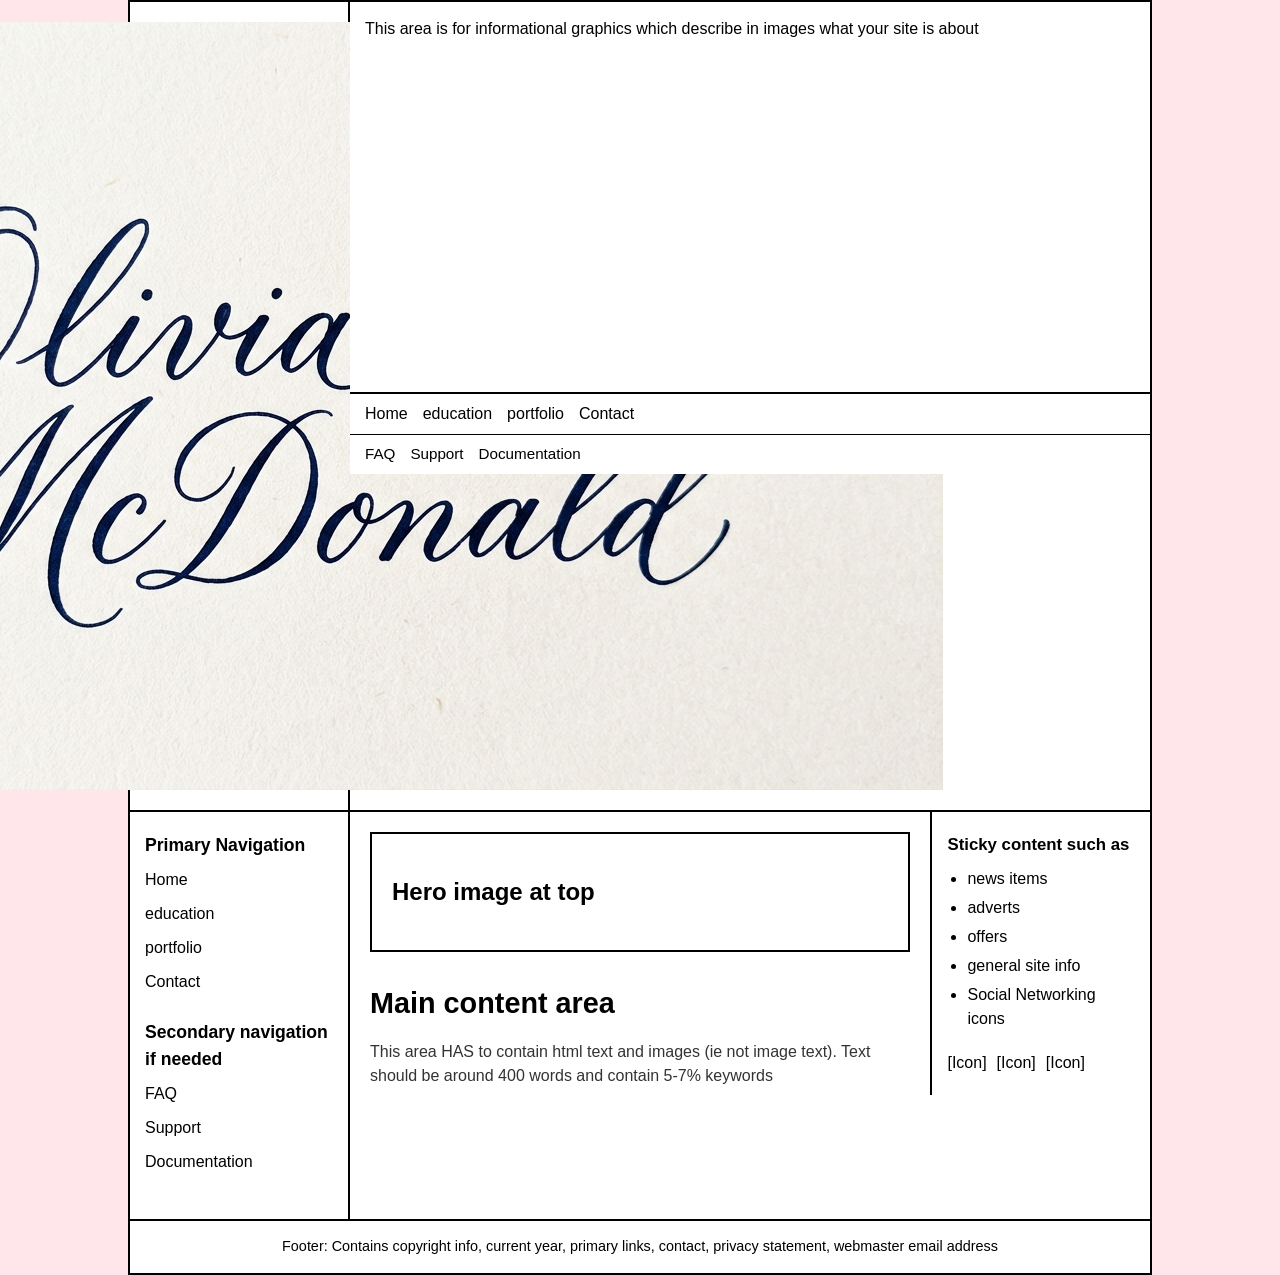
==== index.html @ f6db4ed5 "Replace home page logo text with Olivia logo image" ====
<!DOCTYPE html>
<html lang="en">
<head>
    <meta charset="UTF-8">
    <meta name="viewport" content="width=device-width, initial-scale=1.0">
    <title>Wireframe Layout</title>
    <link rel="stylesheet" href="Style.css">
</head>
<body>

    <div class="site-container">
        
        <!-- Logo Area -->
        <div class="logo-area">
            <img src="olivia-logo.png" alt="Olivia McDonald logo" class="logo-image">
        </div>

        <!-- Banner Content Area -->
        <header class="info-banner">
            <p>This area is for informational graphics which describe in images what your site is about</p>
        </header>

        <!-- Dynamic Header Nav (Injected via nav.js) -->
        <nav class="header-nav" id="header-navigation"></nav>

        <!-- Dynamic Sidebar Nav (Injected via nav.js) -->
        <aside class="sidebar-nav" id="sidebar-navigation"></aside>

        <!-- Main Content Area -->
        <main class="main-content">
            <div class="hero-image-container">
                <h2>Hero image at top</h2>
            </div>

            <section class="content-body">
                <h1>Main content area</h1>
                <p>This area HAS to contain html text and images (ie not image text). Text should be around 400 words and contain 5-7% keywords</p>
            </section>
        </main>

        <!-- Sticky Right Sidebar -->
        <aside class="sticky-sidebar">
            <h3>Sticky content such as</h3>
            <ul>
                <li>news items</li>
                <li>adverts</li>
                <li>offers</li>
                <li>general site info</li>
                <li>Social Networking icons</li>
            </ul>
            <div class="social-icons">
                <span>[Icon]</span>
                <span>[Icon]</span>
                <span>[Icon]</span>
            </div>
        </aside>

        <!-- Footer Area -->
        <footer class="site-footer">
            Footer: Contains copyright info, current year, primary links, contact, privacy statement, webmaster email address
        </footer>

    </div>

    <!-- Script loading for site navigation -->
    <script src="nav.js"></script>
</body>
</html>

</body>
</html>
---- Style.css ----
/* Reset and base layout setup */
* {
    box-sizing: border-box;
    margin: 0;
    padding: 0;
}

body {
    font-family: Arial, Helvetica, sans-serif;
    line-height: 1.5;
    background-color: #ffe6eb; /* Light pink background */
    padding: 0 10%;           /* 10% margin on left and right sides */
    min-height: 100vh;
}

/* Main Grid Container matching the wireframe structure */
.site-container {
    background-color: #ffffff;
    border: 2px solid #000000;
    display: grid;
    grid-template-columns: 220px 1fr 220px;
    grid-template-rows: auto auto 1fr auto;
    grid-template-areas: 
        "logo info info"
        "logo nav nav"
        "sidebar main sticky"
        "footer footer footer";
    min-height: 100vh;
}

/* Header & Logo Area */
.logo-area {
    grid-area: logo;
    border-right: 2px solid #000000;
    border-bottom: 2px solid #000000;
    display: flex;
    align-items: center;
    justify-content: center;
    padding: 20px;
    font-size: 2.5rem;
    font-weight: bold;
}

.info-banner {
    grid-area: info;
    border-bottom: 2px solid #000000;
    padding: 15px;
    background-color: #ffffff;
}

.header-nav {
    grid-area: nav;
    border-bottom: 2px solid #000000;
}

/* Navigation Lists Layout */
.nav-menu {
    list-style: none;
    display: flex;
    gap: 15px;
    padding: 8px 15px;
}

.primary-nav {
    border-bottom: 1px solid #000000;
    background-color: #ffffff;
}

.secondary-nav {
    background-color: #ffffff;
    font-size: 0.95rem;
}

.nav-menu a {
    text-decoration: none;
    color: #000000;
    font-weight: 500;
}

.nav-menu a:hover {
    text-decoration: underline;
}

/* Primary / Secondary Left Sidebar */
.sidebar-nav {
    grid-area: sidebar;
    border-right: 2px solid #000000;
    padding: 20px 15px;
    background-color: #ffffff;
}

.sidebar-nav .nav-menu {
    flex-direction: column;
    gap: 10px;
    padding: 0;
}

.sidebar-section {
    margin-bottom: 25px;
}

.sidebar-section h3 {
    font-size: 1.1rem;
    margin-bottom: 10px;
    font-weight: bold;
}

/* Main Content Center Column */
.main-content {
    grid-area: main;
    padding: 20px;
}

.hero-image-container {
    border: 2px solid #000000;
    padding: 40px 20px;
    margin-bottom: 30px;
    background-color: #ffffff;
}

.hero-image-container h2 {
    font-size: 1.5rem;
    font-weight: bold;
}

.content-body h1 {
    font-size: 1.8rem;
    margin-bottom: 15px;
}

.content-body p {
    font-size: 1rem;
    color: #333333;
}

/* Right Side Sticky Column */
.sticky-sidebar {
    grid-area: sticky;
    border-left: 2px solid #000000;
    padding: 20px 15px;
    background-color: #ffffff;
    position: sticky;
    top: 0;
    align-self: start;
}

.sticky-sidebar h3 {
    font-size: 1.05rem;
    margin-bottom: 10px;
    font-weight: bold;
}

.sticky-sidebar ul {
    list-style-type: disc;
    padding-left: 20px;
    margin-bottom: 20px;
}

.sticky-sidebar li {
    margin-bottom: 5px;
}

.social-icons {
    display: flex;
    gap: 10px;
    margin-top: 10px;
}

/* Footer Area */
.site-footer {
    grid-area: footer;
    border-top: 2px solid #000000;
    padding: 15px 20px;
    text-align: center;
    font-size: 0.9rem;
    background-color: #ffffff;
}
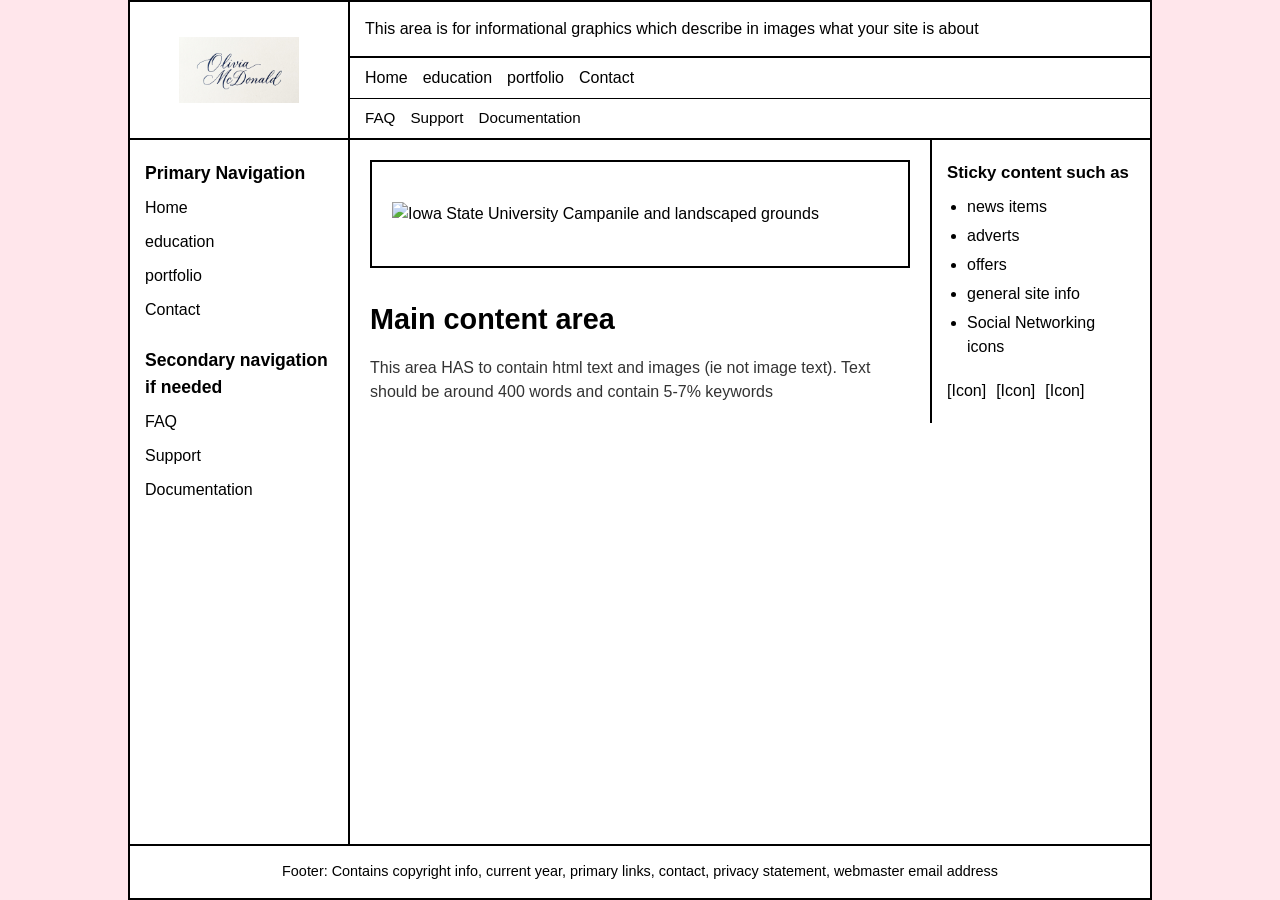
==== commit 69f4ba31: "Replace the homepage hero placeholder with a campus artwork asset and style it to match the layout." ====
--- a/index.html
+++ b/index.html
@@ -29,7 +29,7 @@
         <!-- Main Content Area -->
         <main class="main-content">
             <div class="hero-image-container">
-                <h2>Hero image at top</h2>
+                <img src="hero-campus.svg" alt="Iowa State University Campanile and landscaped grounds" class="hero-image">
             </div>
 
             <section class="content-body">
@@ -66,6 +66,3 @@
     <script src="nav.js"></script>
 </body>
 </html>
-
-</body>
-</html>
--- a/Style.css
+++ b/Style.css
@@ -39,6 +39,14 @@
     padding: 20px;
     font-size: 2.5rem;
     font-weight: bold;
+}
+
+/* Keep the logo comfortably inside its bordered frame. */
+.logo-image {
+    display: block;
+    width: min(100%, 120px);
+    height: auto;
+    object-fit: contain;
 }
 
 .info-banner {
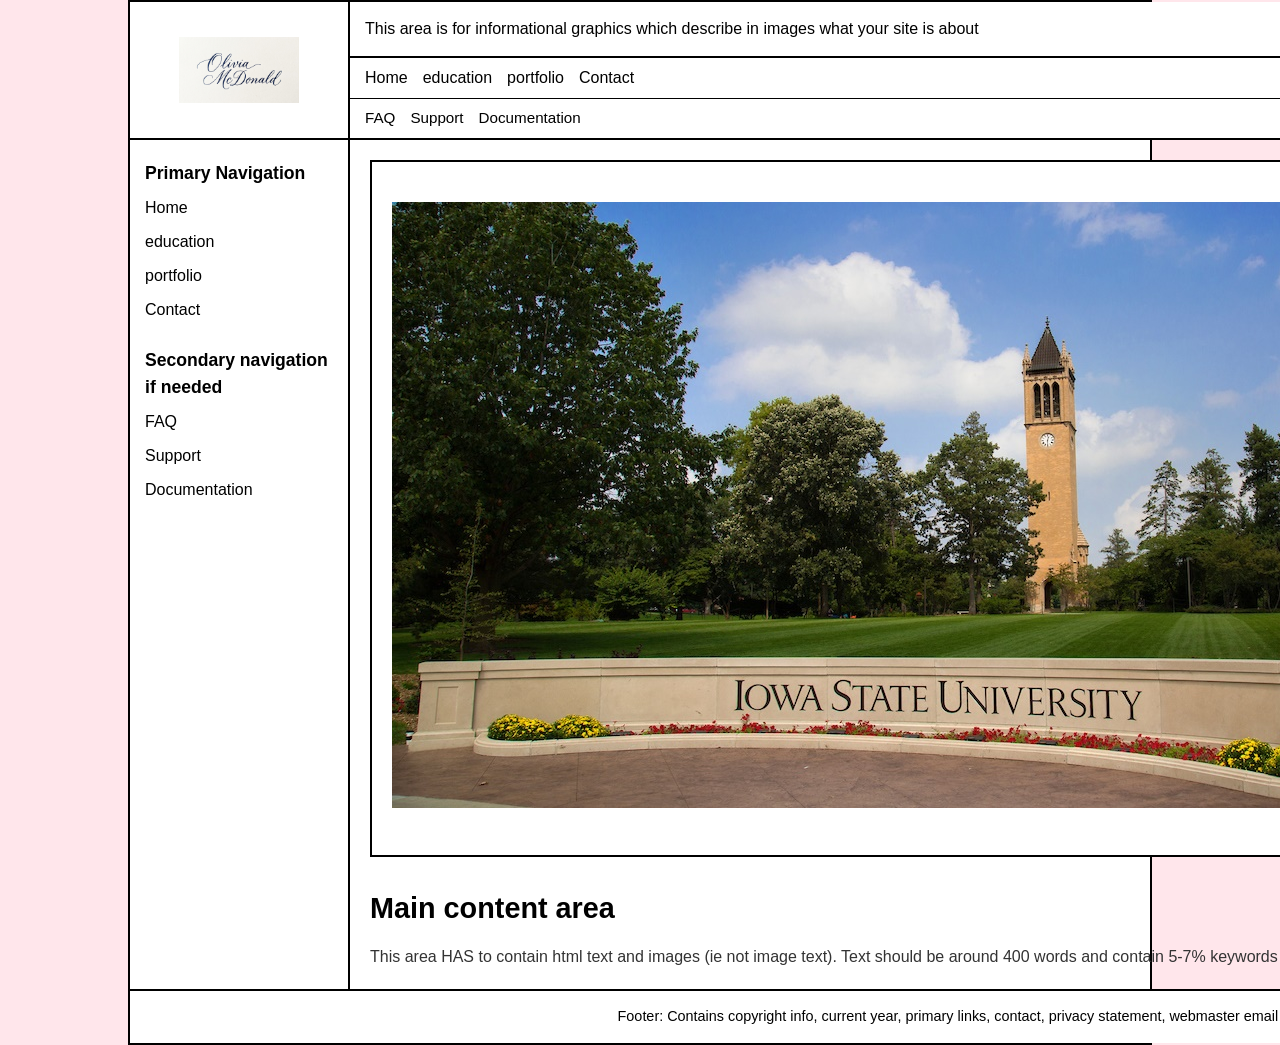
==== commit aa39716b: "Replace the homepage hero image with the uploaded Iowa State University image" ====
--- a/index.html
+++ b/index.html
@@ -29,7 +29,7 @@
         <!-- Main Content Area -->
         <main class="main-content">
             <div class="hero-image-container">
-                <img src="hero-campus.svg" alt="Iowa State University Campanile and landscaped grounds" class="hero-image">
+                <img src="Isu%20picture.jpg" alt="Iowa State University campus photo" class="hero-image">
             </div>
 
             <section class="content-body">
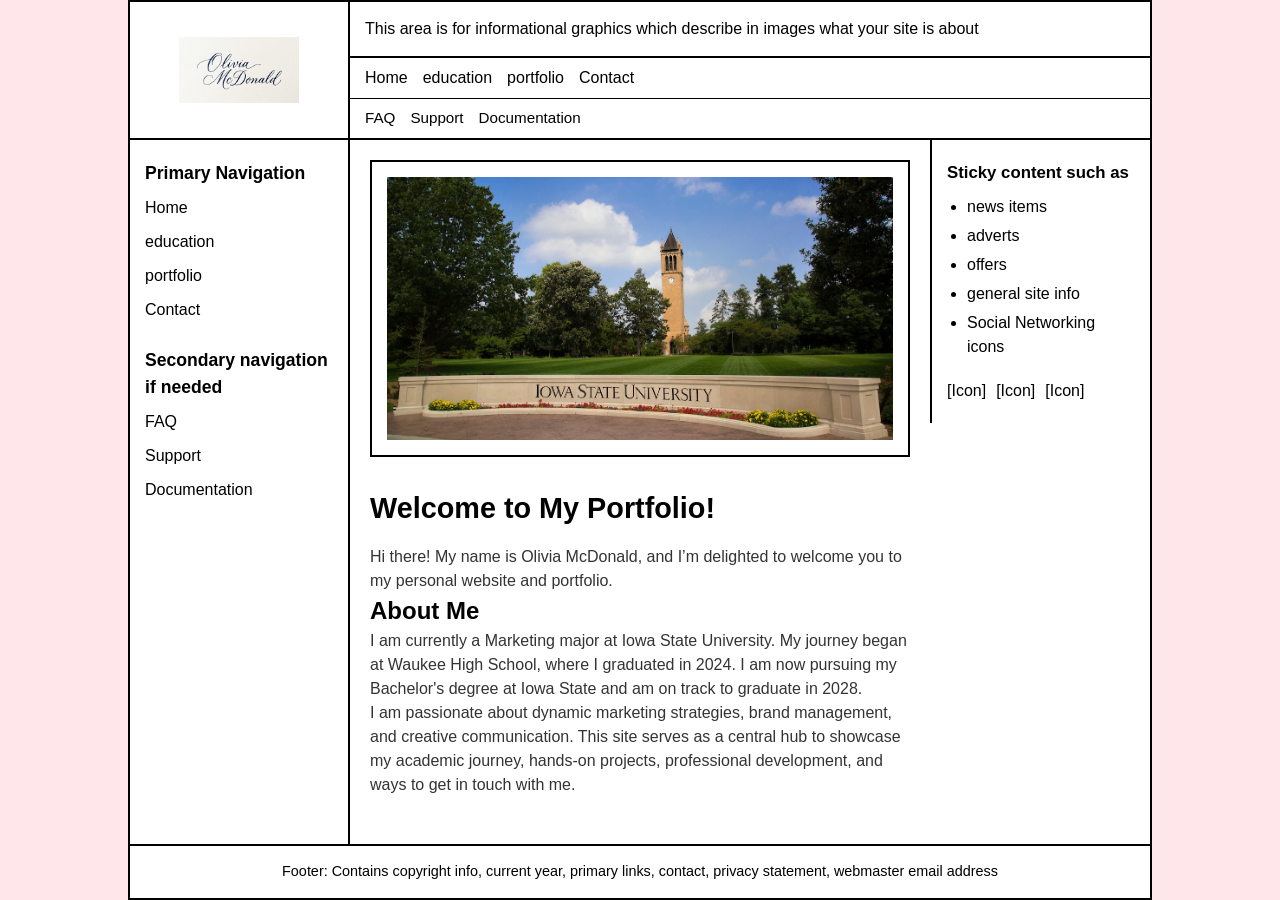
==== commit 991ff14f: "Update the homepage main content copy to Olivia's portfolio introduction" ====
--- a/index.html
+++ b/index.html
@@ -33,8 +33,13 @@
             </div>
 
             <section class="content-body">
-                <h1>Main content area</h1>
-                <p>This area HAS to contain html text and images (ie not image text). Text should be around 400 words and contain 5-7% keywords</p>
+                <h1>Welcome to My Portfolio!</h1>
+                <p>Hi there! My name is Olivia McDonald, and I’m delighted to welcome you to my personal website and portfolio.</p>
+
+                <h2>About Me</h2>
+                <p>I am currently a Marketing major at Iowa State University. My journey began at Waukee High School, where I graduated in 2024. I am now pursuing my Bachelor's degree at Iowa State and am on track to graduate in 2028.</p>
+
+                <p>I am passionate about dynamic marketing strategies, brand management, and creative communication. This site serves as a central hub to showcase my academic journey, hands-on projects, professional development, and ways to get in touch with me.</p>
             </section>
         </main>
 
--- a/Style.css
+++ b/Style.css
@@ -8,12 +8,11 @@
 body {
     font-family: Arial, Helvetica, sans-serif;
     line-height: 1.5;
-    background-color: #ffe6eb; /* Light pink background */
-    padding: 0 10%;           /* 10% margin on left and right sides */
+    background-color: #ffe6eb;
+    padding: 0 10%;
     min-height: 100vh;
 }
 
-/* Main Grid Container matching the wireframe structure */
 .site-container {
     background-color: #ffffff;
     border: 2px solid #000000;
@@ -28,7 +27,6 @@
     min-height: 100vh;
 }
 
-/* Header & Logo Area */
 .logo-area {
     grid-area: logo;
     border-right: 2px solid #000000;
@@ -37,11 +35,8 @@
     align-items: center;
     justify-content: center;
     padding: 20px;
-    font-size: 2.5rem;
-    font-weight: bold;
 }
 
-/* Keep the logo comfortably inside its bordered frame. */
 .logo-image {
     display: block;
     width: min(100%, 120px);
@@ -61,7 +56,6 @@
     border-bottom: 2px solid #000000;
 }
 
-/* Navigation Lists Layout */
 .nav-menu {
     list-style: none;
     display: flex;
@@ -89,7 +83,6 @@
     text-decoration: underline;
 }
 
-/* Primary / Secondary Left Sidebar */
 .sidebar-nav {
     grid-area: sidebar;
     border-right: 2px solid #000000;
@@ -113,7 +106,6 @@
     font-weight: bold;
 }
 
-/* Main Content Center Column */
 .main-content {
     grid-area: main;
     padding: 20px;
@@ -121,14 +113,23 @@
 
 .hero-image-container {
     border: 2px solid #000000;
-    padding: 40px 20px;
+    padding: 15px;
     margin-bottom: 30px;
     background-color: #ffffff;
+    display: flex;
+    justify-content: center;
+    align-items: center;
+    overflow: hidden;
 }
 
-.hero-image-container h2 {
-    font-size: 1.5rem;
-    font-weight: bold;
+.hero-image {
+    display: block;
+    width: 100%;
+    max-width: 100%;
+    max-height: 320px;
+    height: auto;
+    object-fit: cover;
+    object-position: center;
 }
 
 .content-body h1 {
@@ -141,7 +142,6 @@
     color: #333333;
 }
 
-/* Right Side Sticky Column */
 .sticky-sidebar {
     grid-area: sticky;
     border-left: 2px solid #000000;
@@ -174,7 +174,6 @@
     margin-top: 10px;
 }
 
-/* Footer Area */
 .site-footer {
     grid-area: footer;
     border-top: 2px solid #000000;
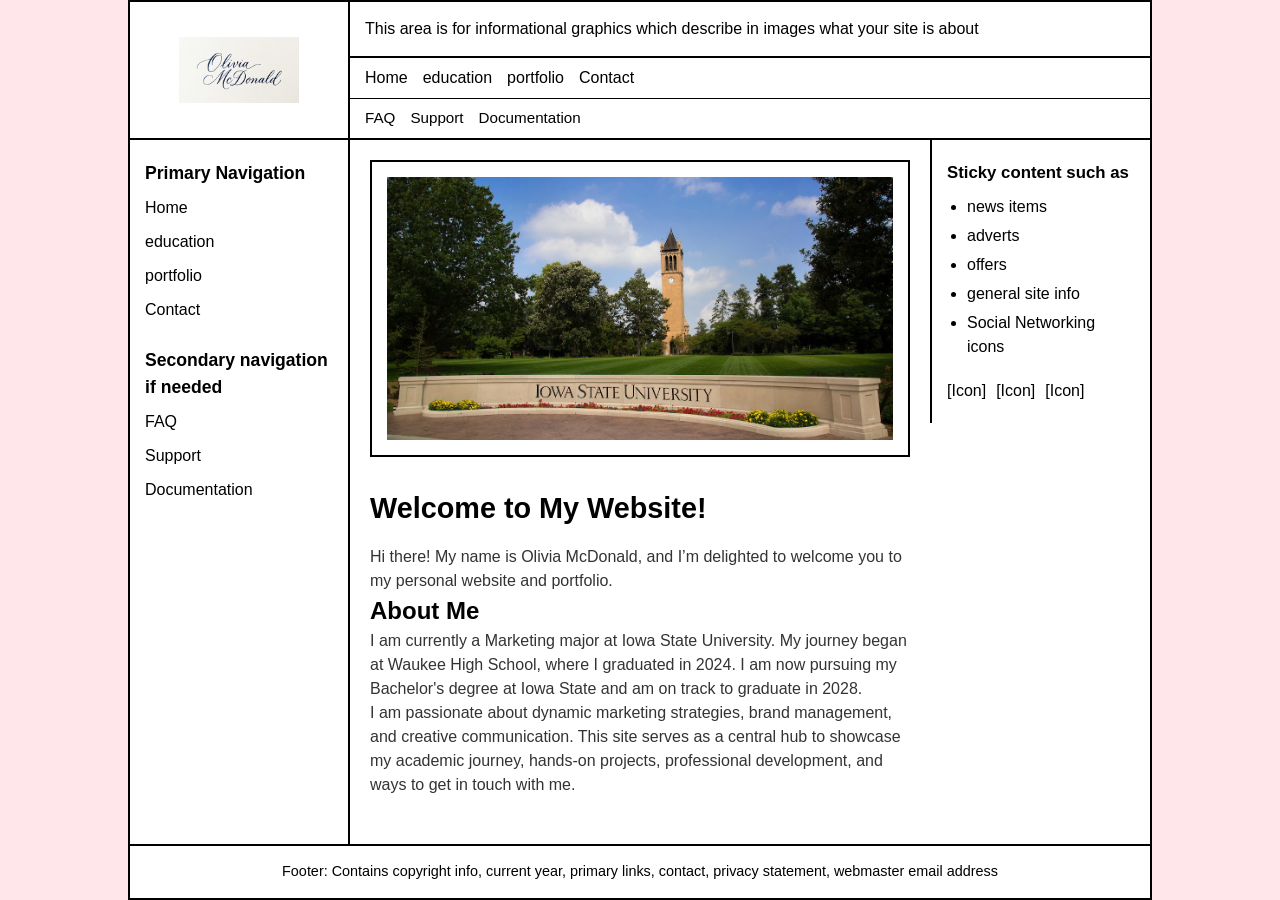
==== commit 7b993cd3: "Update heading from 'Portfolio' to 'Website'" ====
--- a/index.html
+++ b/index.html
@@ -33,7 +33,7 @@
             </div>
 
             <section class="content-body">
-                <h1>Welcome to My Portfolio!</h1>
+                <h1>Welcome to My Website!</h1>
                 <p>Hi there! My name is Olivia McDonald, and I’m delighted to welcome you to my personal website and portfolio.</p>
 
                 <h2>About Me</h2>
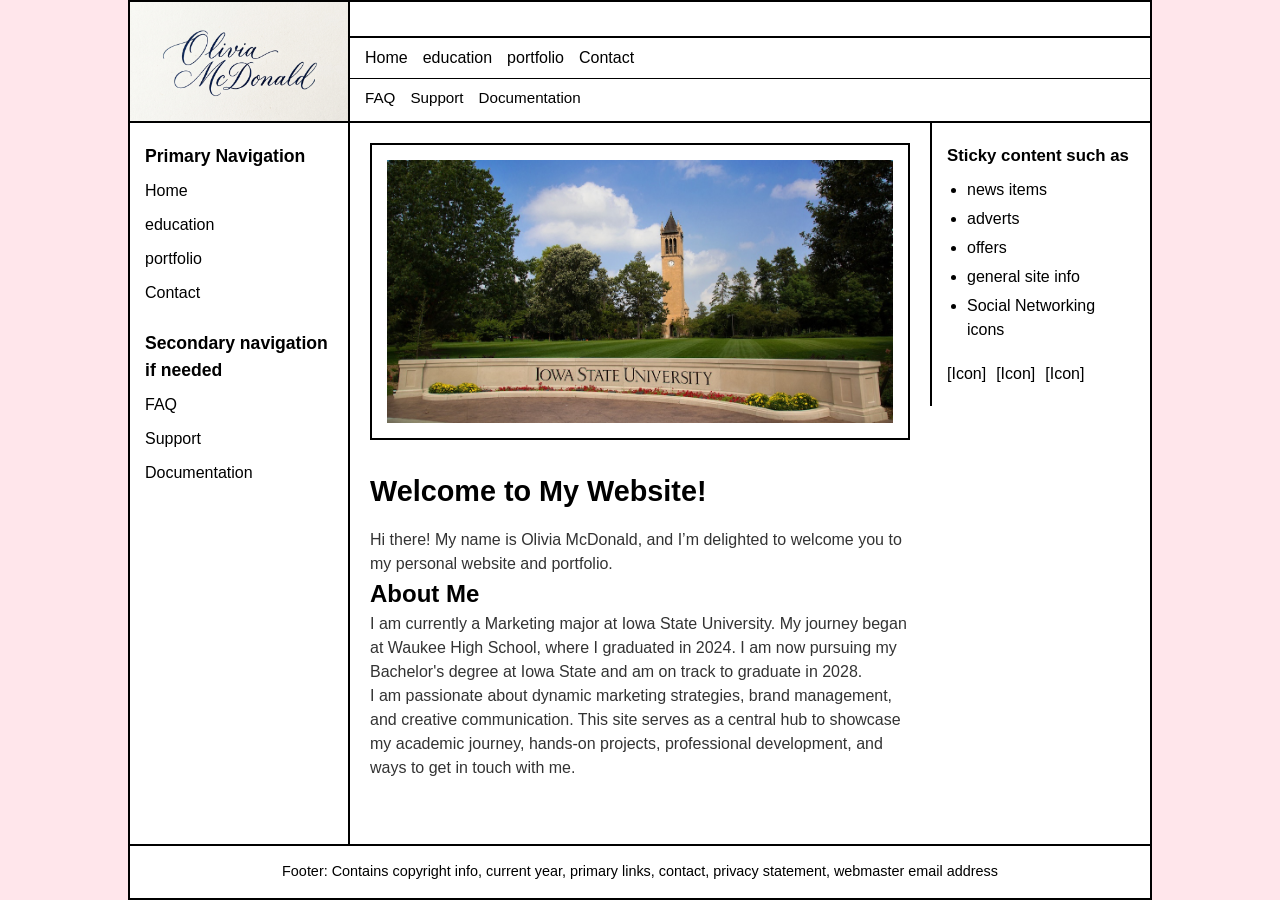
==== commit 07696409: "Remove text from info banner in index.html Removed informational text from the banner area." ====
--- a/index.html
+++ b/index.html
@@ -17,7 +17,7 @@
 
         <!-- Banner Content Area -->
         <header class="info-banner">
-            <p>This area is for informational graphics which describe in images what your site is about</p>
+            <p></p>
         </header>
 
         <!-- Dynamic Header Nav (Injected via nav.js) -->
--- a/Style.css
+++ b/Style.css
@@ -34,14 +34,15 @@
     display: flex;
     align-items: center;
     justify-content: center;
-    padding: 20px;
+    padding: 0;
+    overflow: hidden;
 }
 
 .logo-image {
     display: block;
-    width: min(100%, 120px);
-    height: auto;
-    object-fit: contain;
+    width: 100%;
+    height: 100%;
+    object-fit: cover;
 }
 
 .info-banner {
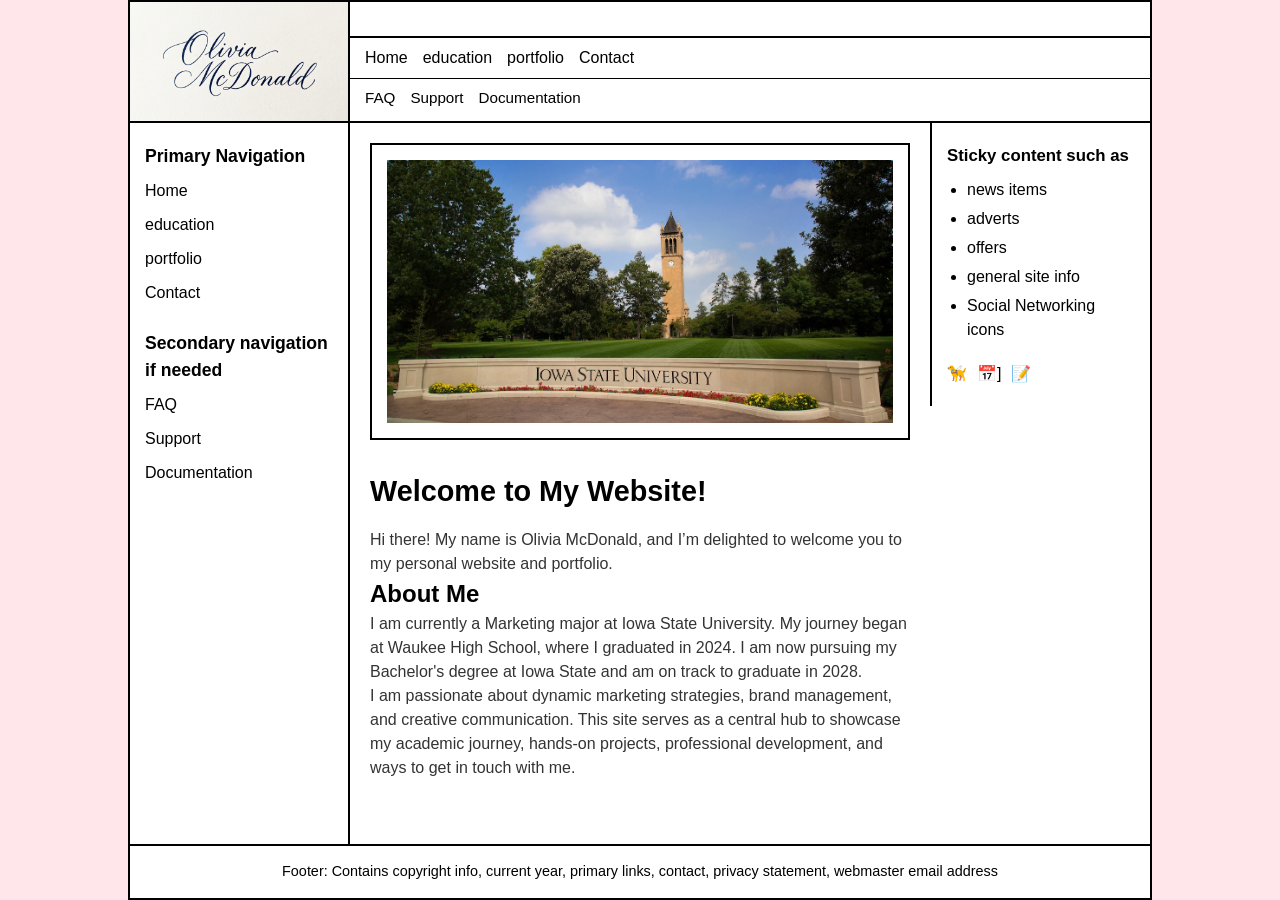
==== commit c89450eb: "Update social icons in index.html" ====
--- a/index.html
+++ b/index.html
@@ -54,9 +54,9 @@
                 <li>Social Networking icons</li>
             </ul>
             <div class="social-icons">
-                <span>[Icon]</span>
-                <span>[Icon]</span>
-                <span>[Icon]</span>
+                <span>🦮</span>
+                <span>📅]</span>
+                <span>📝</span>
             </div>
         </aside>
 
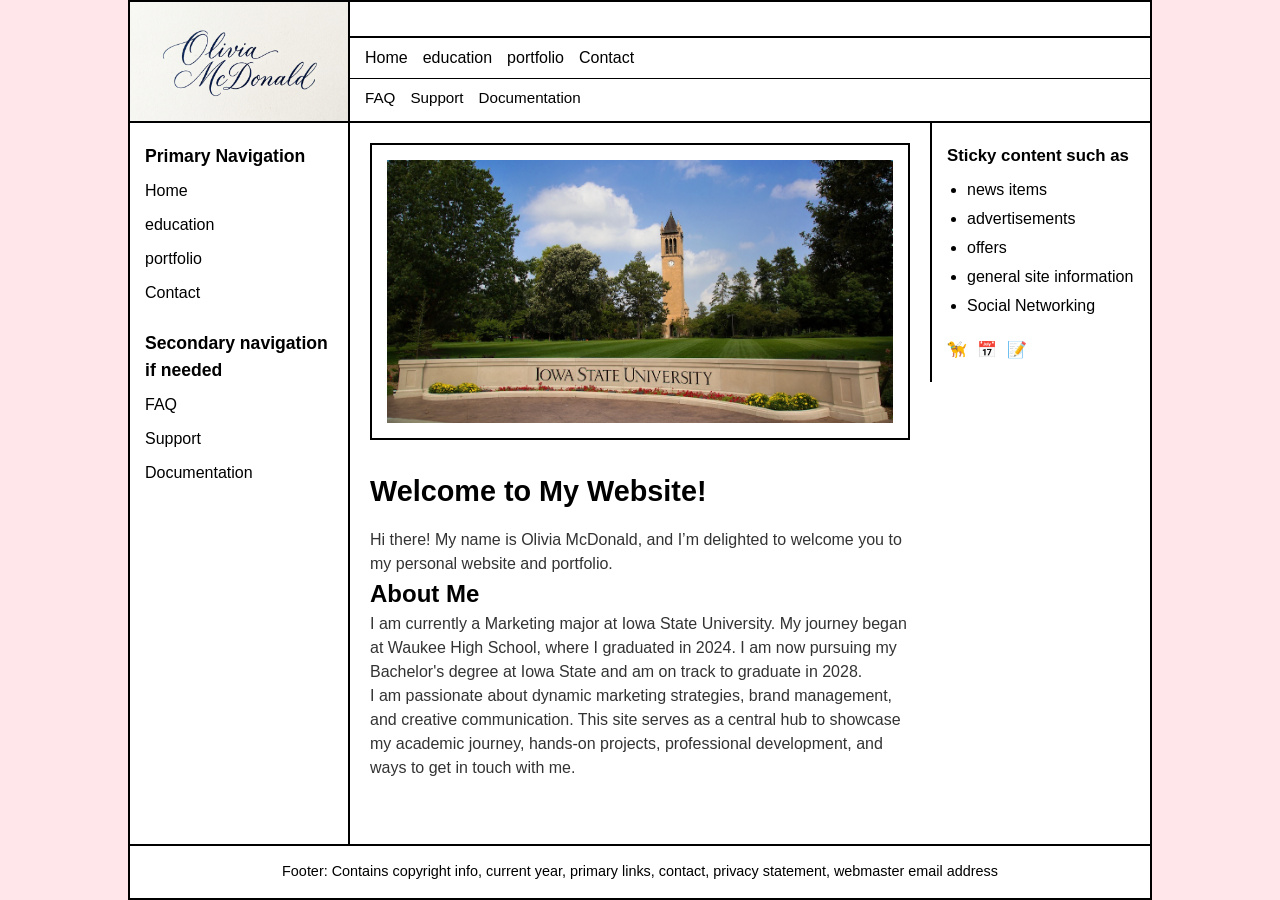
==== commit 05dbb8a4: "Replace 'adverts' with 'advertisements' and update list" ====
--- a/index.html
+++ b/index.html
@@ -48,14 +48,14 @@
             <h3>Sticky content such as</h3>
             <ul>
                 <li>news items</li>
-                <li>adverts</li>
+                <li>advertisements</li>
                 <li>offers</li>
-                <li>general site info</li>
-                <li>Social Networking icons</li>
+                <li>general site information</li>
+                <li>Social Networking</li>
             </ul>
             <div class="social-icons">
                 <span>🦮</span>
-                <span>📅]</span>
+                <span>📅</span>
                 <span>📝</span>
             </div>
         </aside>
